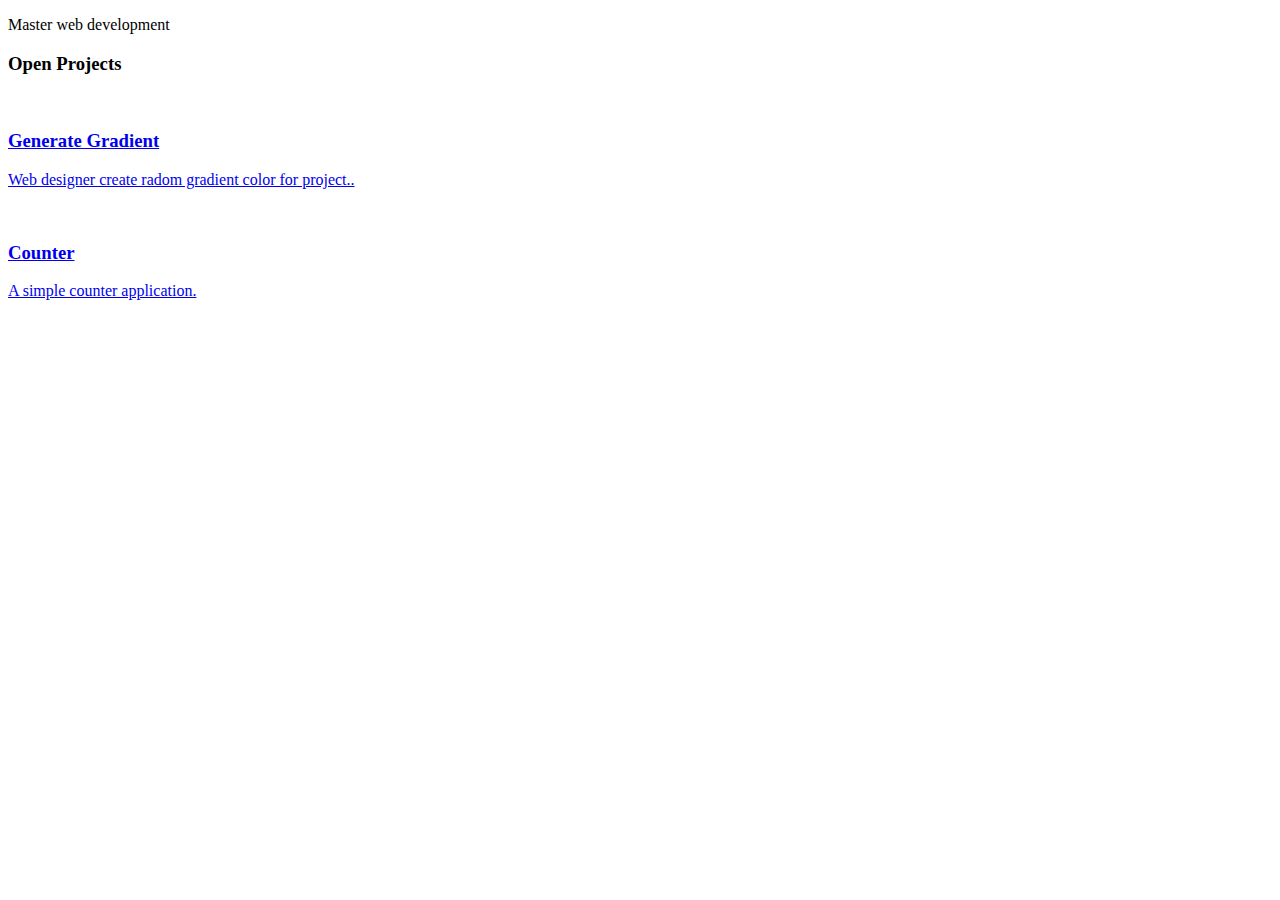
==== index.html @ 4cbb7fc0 "index is added" ====
<!DOCTYPE html>
<html lang="en" data-theme="light">

<head>
    <meta charset="UTF-8" />
    <meta http-equiv="X-UA-Compatible" content="IE=edge" />
    <meta name="viewport" content="width=device-width, initial-scale=1.0" />
    <link rel="stylesheet" href="./css/style.css" />
    <link rel="preconnect" href="https://fonts.googleapis.com" />
    <link rel="preconnect" href="https://fonts.gstatic.com" crossorigin />
    <link href="https://fonts.googleapis.com/css2?family=Poppins:ital,wght@0,100;0,200;0,300;0,400;0,500;0,600;0,700;0,800;0,900;1,100;1,200;1,300;1,400;1,500;1,600;1,700;1,800;1,900&display=swap" rel="stylesheet" />

    <title>Master web development</title>
</head>

<body>


    <section id="projects">


        <div class="projects-heading">
            <p>Master web development</p>
            <h3><span>Open</span> Projects</h3>
        </div>

        <div class="projects-container">
            <a href="./projects/GenerateGradientColor/gradient.html" class="card">
                <div class="card-cover ">
                    <img src="https://cssgradient.io/images/css-gradient-examples-ba7f335a.svg" alt="">
                </div>
                <div class="card-content">
                    <h3 class="card-heading">Generate Gradient</h3>
                    <p class="card-description">
                        Web designer create radom gradient color for project..
                    </p>
                </div>
            </a>
            <a href="./projects/counter/index.html" class="card">
                <div class="card-cover ">
                    <img src="./assets/image/counter-thumbnail.png" alt="">
                </div>
                <div class="card-content">
                    <h3 class="card-heading">Counter</h3>
                    <p class="card-description">
                        A simple counter application.
                    </p>
                </div>
            </a>
         
         
        </div>
    </section>
    <script src="./js/app.js"></script>
</body>

</html>
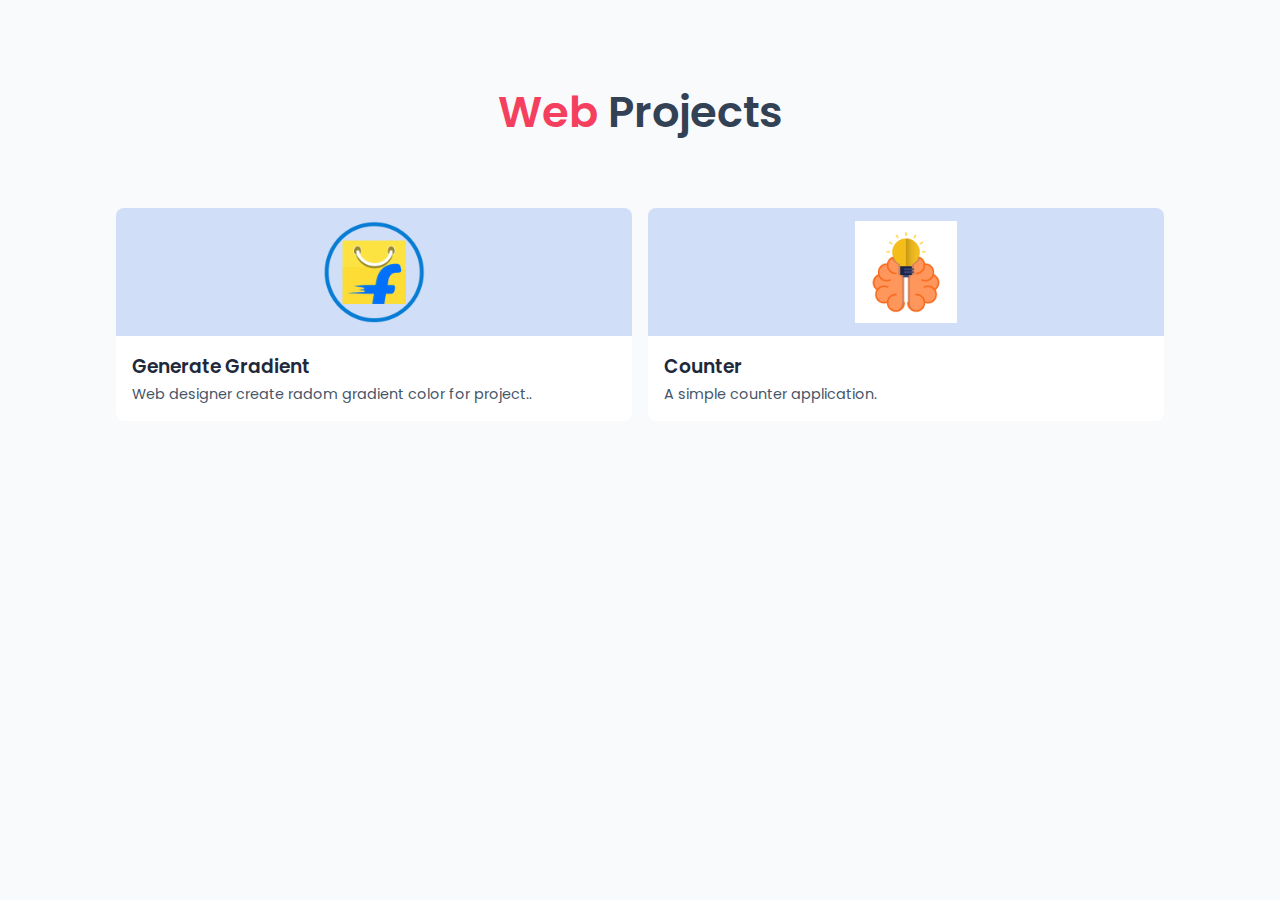
==== commit e7005acb: "all alignment are done" ====
--- a/index.html
+++ b/index.html
@@ -10,7 +10,7 @@
     <link rel="preconnect" href="https://fonts.gstatic.com" crossorigin />
     <link href="https://fonts.googleapis.com/css2?family=Poppins:ital,wght@0,100;0,200;0,300;0,400;0,500;0,600;0,700;0,800;0,900;1,100;1,200;1,300;1,400;1,500;1,600;1,700;1,800;1,900&display=swap" rel="stylesheet" />
 
-    <title>Master web development</title>
+    <title>Web Projects</title>
 </head>
 
 <body>
@@ -20,14 +20,13 @@
 
 
         <div class="projects-heading">
-            <p>Master web development</p>
-            <h3><span>Open</span> Projects</h3>
+            <h3><span>Web</span> Projects</h3>
         </div>
 
         <div class="projects-container">
-            <a href="./projects/GenerateGradientColor/gradient.html" class="card">
+            <a href="./project/Flipcart/flipkart.html" class="card">
                 <div class="card-cover ">
-                    <img src="https://cssgradient.io/images/css-gradient-examples-ba7f335a.svg" alt="">
+                    <img src="./assets/image/pngwing.com.png" alt="">
                 </div>
                 <div class="card-content">
                     <h3 class="card-heading">Generate Gradient</h3>
@@ -36,9 +35,9 @@
                     </p>
                 </div>
             </a>
-            <a href="./projects/counter/index.html" class="card">
+            <a href="./project/Knowledge Hub/lang.html" class="card">
                 <div class="card-cover ">
-                    <img src="./assets/image/counter-thumbnail.png" alt="">
+                    <img src="./assets/image/—Pngtree—knowledge icon_3875582.png" alt="">
                 </div>
                 <div class="card-content">
                     <h3 class="card-heading">Counter</h3>
--- a/css/style.css
+++ b/css/style.css
@@ -0,0 +1,129 @@
+* {
+    margin: 0;
+    padding: 0;
+    box-sizing: border-box;
+    font-family: 'Poppins', -apple-system, BlinkMacSystemFont, 'Segoe UI', Roboto, Oxygen, Ubuntu, Cantarell, 'Open Sans', 'Helvetica Neue', sans-serif;
+}
+
+html {
+    --bg: #f8fafc;
+    --primary: #f43f5e;
+    --btn-color: #f43f5e;
+    --btn-text: #fff;
+    --head: #334155;
+    --card: #fff;
+    --p: #4b5563;
+}
+
+
+
+a {
+    text-decoration: none;
+}
+
+ul {
+    list-style: none;
+}
+
+body {
+    margin: 0;
+    padding: 0;
+    background-color: var(--bg);
+}
+
+#projects {
+    margin: 5rem 0;
+}
+
+.projects-heading {
+    margin-top: 20px;
+    text-align: center;
+}
+
+.projects-heading h3 span {
+    color: var(--primary);
+}
+
+.projects-heading h3 {
+    font-size: 2.7rem;
+    font-weight: 600;
+    color: var(--head);
+}
+
+.projects-heading p {
+    color: var(--p);
+}
+
+
+
+.projects-heading .source-code-btn {
+    background-color: var(--btn-color);
+    font-weight: 500;
+    border-radius: 0.5rem;
+    /* height: 2.5rem; */
+    color: var(--btn-text);
+    padding: 0.8rem 1rem;
+}
+
+.projects-container {
+    max-width: 1080px;
+    display: grid;
+    margin: 3rem auto;
+    grid-template-columns: repeat(auto-fit, minmax(280px, 1fr));
+    grid-gap: 1rem;
+    padding: 1rem;
+}
+
+.card {
+    background: var(--card);
+    border-radius: 8px;
+    color: #0f172a;
+    transition: all 0.2s ease-in-out 0s;
+    transition-property: all;
+    transition-duration: 0.2s;
+    transition-timing-function: ease-in-out;
+    transition-delay: 0s;
+}
+
+.card:hover {
+    box-shadow: 0 1px 3px 0 rgb(0 0 0 / 0.1), 0 1px 2px -1px rgb(0 0 0 / 0.1);
+}
+
+.card-cover {
+    background: rgba(25, 90, 216, 0.2);
+    border-radius: 8px 8px 0 0;
+    height: 8rem;
+    display: flex;
+    align-items: center;
+    justify-content: center;
+}
+
+.counter-cover-color {
+    background: rgba(255, 206, 0, 0.2);
+}
+
+.counter-cover-colour {
+    background-color: rgba(249, 89, 95, 0.2);
+}
+
+.card-cover img {
+    height: 80%;
+}
+
+.card-content {
+    padding: 1rem;
+}
+
+.card-heading {
+    color: #1e293b;
+    font-weight: 600;
+}
+
+.card-description {
+    color: #475569;
+    font-size: 0.9rem;
+    margin-top: 0.2rem;
+}
+
+
+
